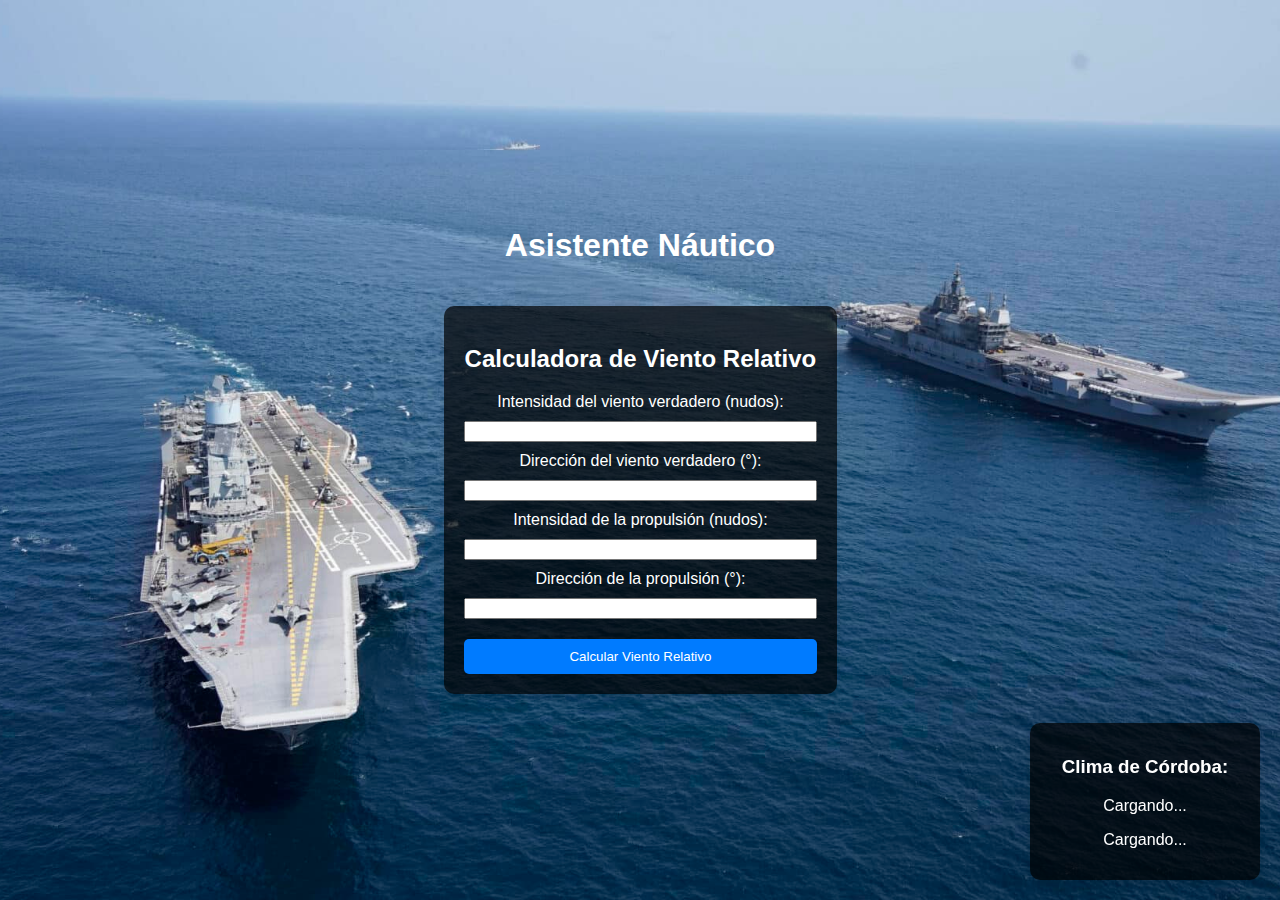
==== templates/index.html @ 582af201 "Primer commit" ====
<!DOCTYPE html>
<html lang="es">
<head>
    <meta charset="UTF-8">
    <meta name="viewport" content="width=device-width, initial-scale=1.0">
    <title>Asistente Náutico</title>
    <link rel="stylesheet" href="/static/style.css">

</head>
<body>
    <div class="container">
        <header>
            <h1>Asistente Náutico</h1>
        </header>

        <div class="main-content">
            <section class="calculadora">
                <h2>Calculadora de Viento Relativo</h2>
                <form id="viento-form">
                    <label for="viento-verdadero">Intensidad del viento verdadero (nudos):</label>
                    <input type="number" id="viento-verdadero" step="0.1" required>

                    <label for="direccion-verdadero">Dirección del viento verdadero (°):</label>
                    <input type="number" id="direccion-verdadero" step="0.1" required>

                    <label for="intensidad-propulsion">Intensidad de la propulsión (nudos):</label>
                    <input type="number" id="intensidad-propulsion" step="0.1" required>

                    <label for="direccion-propulsion">Dirección de la propulsión (°):</label>
                    <input type="number" id="direccion-propulsion" step="0.1" required>

                    <button type="submit">Calcular Viento Relativo</button>
                </form>

                <div id="resultado"></div>
            </section>

            <section class="weather">
                <h3>Clima de Córdoba:</h3>
                <div id="clima-info">
                    <p id="temperatura">Cargando...</p>
                    <p id="descripcion">Cargando...</p>
                </div>
            </section>
        </div>
    </div>

    <script>
        // Obtener el clima de Córdoba
        fetch('/clima/Cordoba')
            .then(response => response.json())
            .then(data => {
                document.getElementById('temperatura').innerText = data.temperatura
                    ? `Temperatura: ${data.temperatura}°C`
                    : "No disponible";
                document.getElementById('descripcion').innerText = data.descripcion || "";
            })
            .catch(error => console.error("Error al obtener el clima:", error));

        // Manejo del formulario
        document.getElementById('viento-form').addEventListener('submit', function(event) {
            event.preventDefault();

            const vientoVerdadero = {
                intensidad: parseFloat(document.getElementById('viento-verdadero').value),
                direccion: parseFloat(document.getElementById('direccion-verdadero').value)
            };

            const propulsionBuque = {
                intensidad: parseFloat(document.getElementById('intensidad-propulsion').value),
                direccion: parseFloat(document.getElementById('direccion-propulsion').value)
            };

            fetch('/calcular_viento_relativo/', {
                method: 'POST',
                headers: { 'Content-Type': 'application/json' },
                body: JSON.stringify({ viento_verdadero: vientoVerdadero, propulsion_buque: propulsionBuque })
            })
            .then(response => response.json())
            .then(data => {
                document.getElementById('resultado').innerHTML = data.viento_relativo
                    ? `<p><strong>Intensidad:</strong> ${data.viento_relativo.intensidad.toFixed(2)} nudos</p>
                       <p><strong>Dirección:</strong> ${data.viento_relativo.direccion.toFixed(2)}°</p>`
                    : "Error en el cálculo";
            })
            .catch(error => console.error("Error en la solicitud:", error));
        });
    </script>
</body>
</html>
---- static/style.css ----
/* Asegura que el fondo se vea bien */
body {
    font-family: Arial, sans-serif;
    background-image: url("/static/background.jpg");
    background-size: cover;
    background-position: center;
    color: white;
    margin: 0;
    padding: 0;
    height: 100vh;
    display: flex;
    justify-content: center;
    align-items: center;
}

/* Contenedor general */
.container {
    width: 100%;
    height: 100%;
    display: flex;
    flex-direction: column;
    align-items: center;
    justify-content: center;
}

/* Título centrado */
header {
    text-align: center;
    margin-bottom: 20px;
}

/* Calculadora en el centro */
.calculadora {
    background: rgba(0, 0, 0, 0.7);
    padding: 20px;
    border-radius: 10px;
    width: 90%;
    max-width: 500px;
    box-shadow: 0 4px 8px rgba(0, 0, 0, 0.1);
    text-align: center;
}

/* Posiciona el clima en la esquina inferior derecha */
.weather {
    position: fixed;  /* Fija el cuadro en la pantalla */
    bottom: 20px;
    right: 20px;
    background: rgba(0, 0, 0, 0.7);
    padding: 15px;
    border-radius: 10px;
    width: 200px;
    text-align: center;
    box-shadow: 0 4px 8px rgba(0, 0, 0, 0.1);
}

/* Formulario en la calculadora */
form {
    display: flex;
    flex-direction: column;
}

label, input {
    margin-bottom: 10px;
}

button {
    margin-top: 10px;
    padding: 10px;
    border: none;
    background-color: #007bff;
    color: white;
    border-radius: 5px;
    cursor: pointer;
}

button:hover {
    background-color: #0056b3;
}
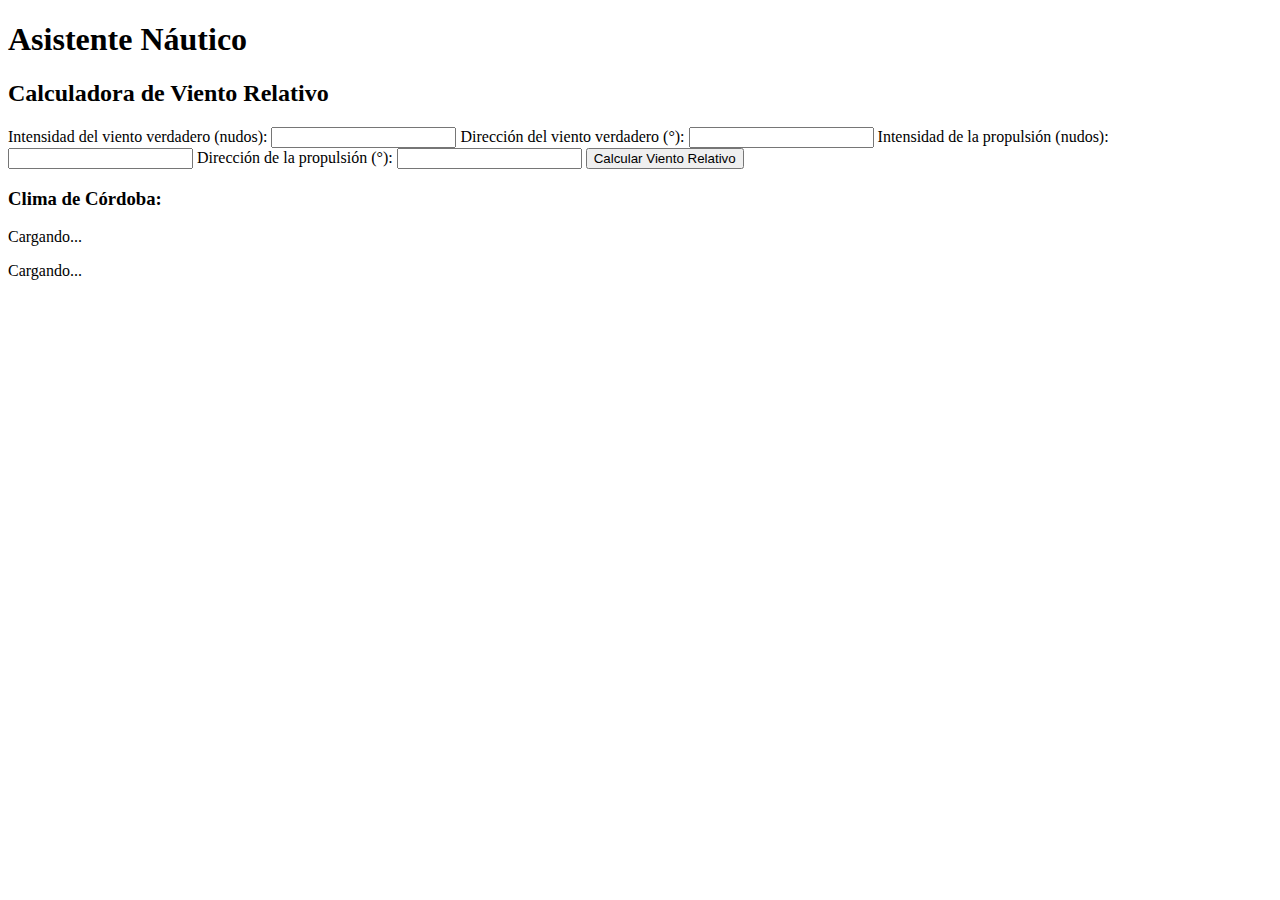
==== commit 93229855: "Update index.html" ====
--- a/templates/index.html
+++ b/templates/index.html
@@ -4,7 +4,7 @@
     <meta charset="UTF-8">
     <meta name="viewport" content="width=device-width, initial-scale=1.0">
     <title>Asistente Náutico</title>
-    <link rel="stylesheet" href="/static/style.css">
+    <link rel="stylesheet" href="static/style.css">
 
 </head>
 <body>
